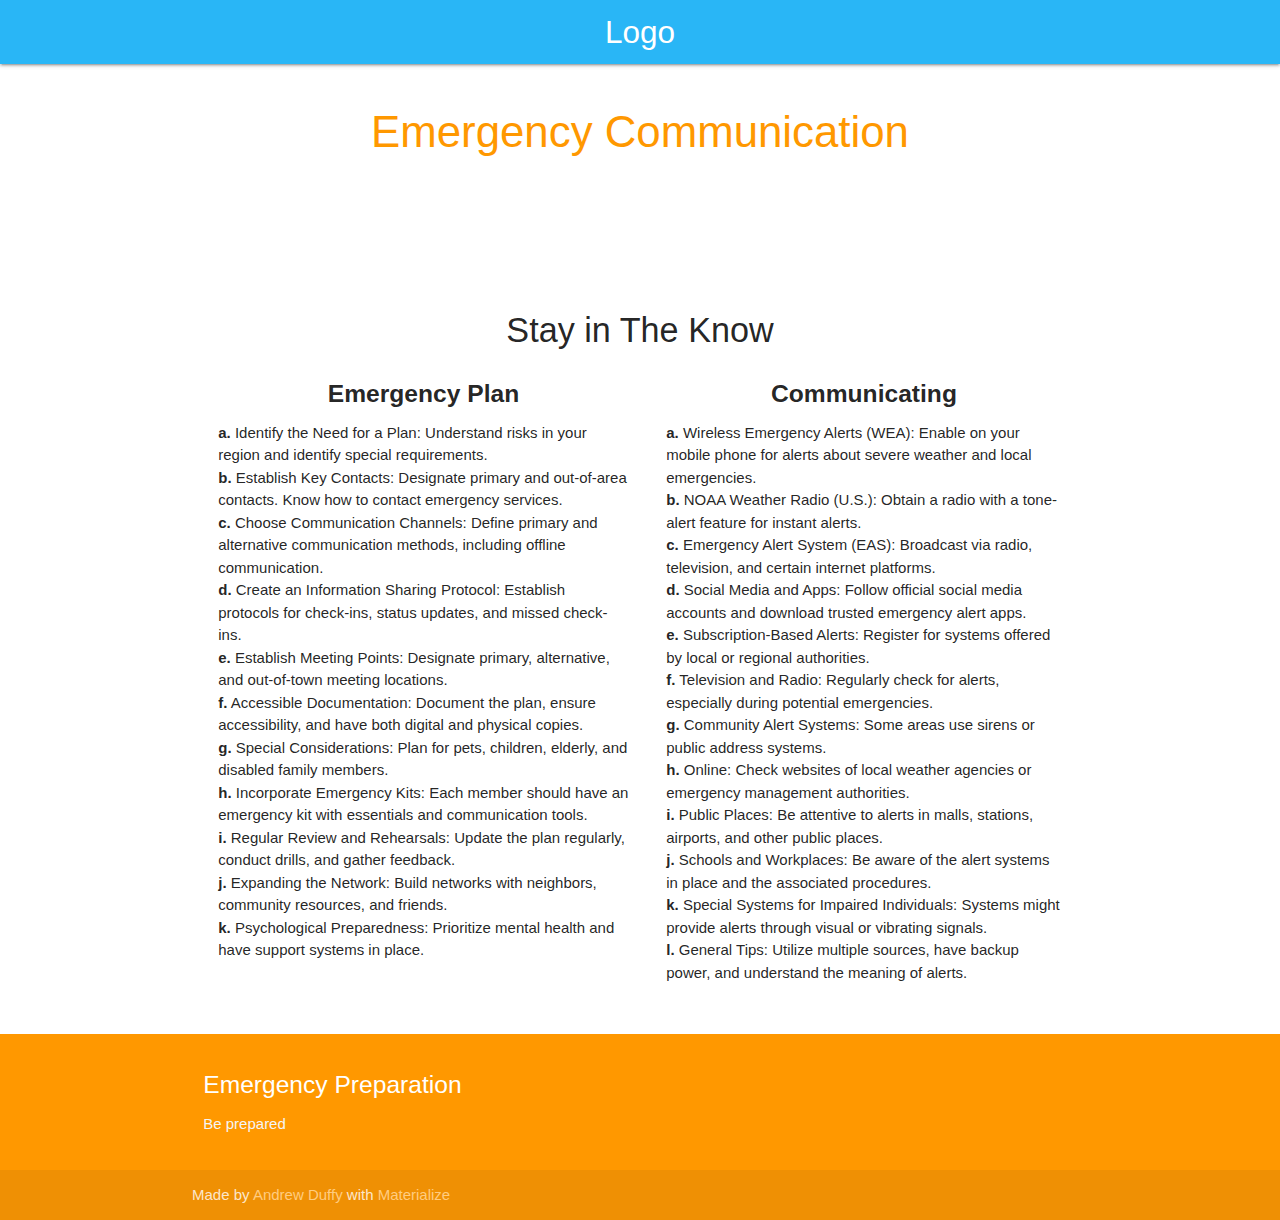
==== Emergency-Communication.html @ b530e598 "Update Emergency-Communication.html" ====
<!DOCTYPE html>
<html lang="en">

<head>
    <meta charset="UTF-8">
    <meta name="viewport" content="width=device-width, initial-scale=1.0, maximum-scale=1.0">
    <title>Emergency Communication - Andrew Duffy</title>
    <link href="https://fonts.googleapis.com/icon?family=Material+Icons" rel="stylesheet">
    <link rel="stylesheet" href="css/materialize.css" type="text/css" media="screen,projection">
    <link rel="stylesheet" href="css/style.css" type="text/css" media="screen,projection">
</head>

<body>

    <!-- Navigation -->
    <nav class="light-blue lighten-1">
        <div class="nav-wrapper container">
            <a id="logo-container" href="index.html" class="center brand-logo">Logo</a>
        </div>
    </nav>

    <!-- Banner Section -->
    <div class="section no-pad-bot" id="index-banner">
        <div class="container">
            <h3 class="header center orange-text">Emergency Communication</h3>
        </div>
    </div>

    <!-- Icon & Communication Sections -->
    <div class="container">
        <div class="section">
            <div class="row">
                <div class="icon-block">
                    <h2 class="center light-blue-text"><i class="material-icons">hub</i></h2>
                    <h4 class="center">Stay in The Know</h4>
                <!-- Assuming 3 boxes in large screens, 2 in medium and 1 in small screens -->
                <div class="col s12 m6 64">
                    <h5 class="center" id="emergency_communication"><b>Emergency Plan</b></h5>
                        <!-- Shortened content for brevity -->
                        <ul>
                            <li><b>a.</b> Identify the Need for a Plan: Understand risks in your region and identify
                                special requirements.</li>
                            <li><b>b.</b> Establish Key Contacts: Designate primary and out-of-area contacts. Know how
                                to contact emergency services.</li>
                            <li><b>c.</b> Choose Communication Channels: Define primary and alternative communication
                                methods, including offline communication.</li>
                            <li><b>d.</b> Create an Information Sharing Protocol: Establish protocols for check-ins,
                                status updates, and missed check-ins.</li>
                            <li><b>e.</b> Establish Meeting Points: Designate primary, alternative, and out-of-town
                                meeting locations.</li>
                            <li><b>f.</b> Accessible Documentation: Document the plan, ensure accessibility, and have
                                both digital and physical copies.</li>
                            <li><b>g.</b> Special Considerations: Plan for pets, children, elderly, and disabled family
                                members.</li>
                            <li><b>h.</b> Incorporate Emergency Kits: Each member should have an emergency kit with
                                essentials and communication tools.</li>
                            <li><b>i.</b> Regular Review and Rehearsals: Update the plan regularly, conduct drills, and
                                gather feedback.</li>
                            <li><b>j.</b> Expanding the Network: Build networks with neighbors, community resources, and
                                friends.</li>
                            <li><b>k.</b> Psychological Preparedness: Prioritize mental health and have support systems
                                in place.</li>
                        </ul>
                    </div>
                </div>
                
                <div class="col s12 m6 l6">
                    <div class="icon-block">
                        <h5 class="center" id="emergency_communication"><b>Communicating</b></h5>
                        <!-- Shortened content for brevity -->
                        <ul>
                            <li><b>a.</b> Wireless Emergency Alerts (WEA): Enable on your mobile phone for alerts about
                                severe weather and local emergencies.</li>
                            <li><b>b.</b> NOAA Weather Radio (U.S.): Obtain a radio with a tone-alert feature for
                                instant alerts.</li>
                            <li><b>c.</b> Emergency Alert System (EAS): Broadcast via radio, television, and certain
                                internet platforms.</li>
                            <li><b>d.</b> Social Media and Apps: Follow official social media accounts and download
                                trusted emergency alert apps.</li>
                            <li><b>e.</b> Subscription-Based Alerts: Register for systems offered by local or regional
                                authorities.</li>
                            <li><b>f.</b> Television and Radio: Regularly check for alerts, especially during potential
                                emergencies.</li>
                            <li><b>g.</b> Community Alert Systems: Some areas use sirens or public address systems.</li>
                            <li><b>h.</b> Online: Check websites of local weather agencies or emergency management
                                authorities.</li>
                            <li><b>i.</b> Public Places: Be attentive to alerts in malls, stations, airports, and other
                                public places.</li>
                            <li><b>j.</b> Schools and Workplaces: Be aware of the alert systems in place and the
                                associated procedures.</li>
                            <li><b>k.</b> Special Systems for Impaired Individuals: Systems might provide alerts through
                                visual or vibrating signals.</li>
                            <li><b>l.</b> General Tips: Utilize multiple sources, have backup power, and understand the
                                meaning of alerts.</li>
                        </ul>
                    </div>
                </div>
            </div>
        </div>
    </div>

    <!-- Footer -->
    <footer class="page-footer orange">
        <div class="container">
            <div class="row">
                <div class="col l6 s12">
                    <h5 class="white-text">Emergency Preparation</h5>
                    <p class="grey-text text-lighten-4">Be prepared</p>


                </div>
               
            </div>
        </div>
        <div class="footer-copyright">
            <div class="container">
                Made by <a class="orange-text text-lighten-3" href="#">Andrew Duffy</a> with <a
                    class="orange-text text-lighten-3" href="https://materializecss.com/" target="_blank">Materialize</a>
            </div>
        </div>
    </footer>
    <!-- Scripts -->
    <script src="https://code.jquery.com/jquery-2.1.1.min.js"></script>
    <script src="js/materialize.js"></script>
    <script src="js/init.js"></script>
</body>

</html>
---- css/style.css ----
/* Custom Stylesheet */
/**
 * Use this file to override Materialize files so you can update
 * the core Materialize files in the future
 *
 * Made By MaterializeCSS.com
 */

.icon-block {
  padding: 0 15px;
}
.icon-block .material-icons {
	font-size: inherit;
}
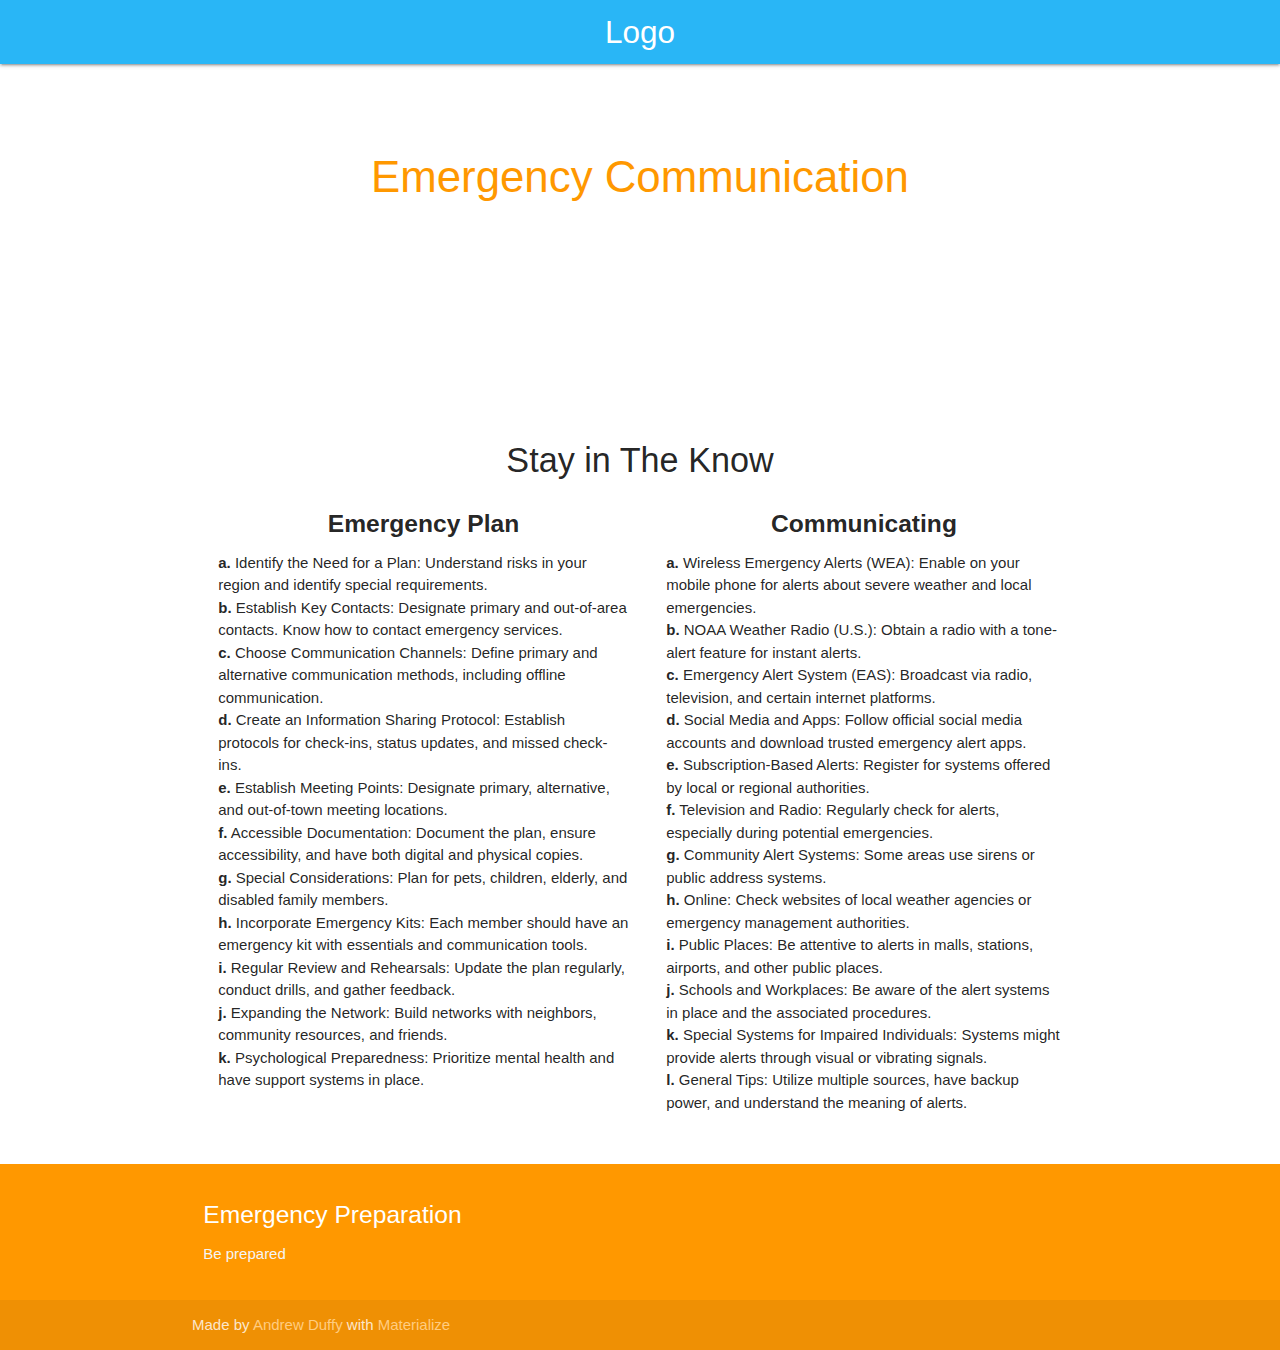
==== commit e433db6b: "Changed ECom title section" ====
--- a/Emergency-Communication.html
+++ b/Emergency-Communication.html
@@ -11,18 +11,20 @@
 </head>
 
 <body>
-
-    <!-- Navigation -->
-    <nav class="light-blue lighten-1">
-        <div class="nav-wrapper container">
-            <a id="logo-container" href="index.html" class="center brand-logo">Logo</a>
+    <nav class="light-blue lighten-1" role="navigation">
+        <div class="nav-wrapper container"><a id="logo-container" href="index.html" class="center brand-logo">Logo</a>
         </div>
     </nav>
-
-    <!-- Banner Section -->
     <div class="section no-pad-bot" id="index-banner">
         <div class="container">
+            <br><br>
             <h3 class="header center orange-text">Emergency Communication</h3>
+            <div class="row center">
+            </div>
+            <div class="row center">
+            </div>
+            <br><br>
+
         </div>
     </div>
 
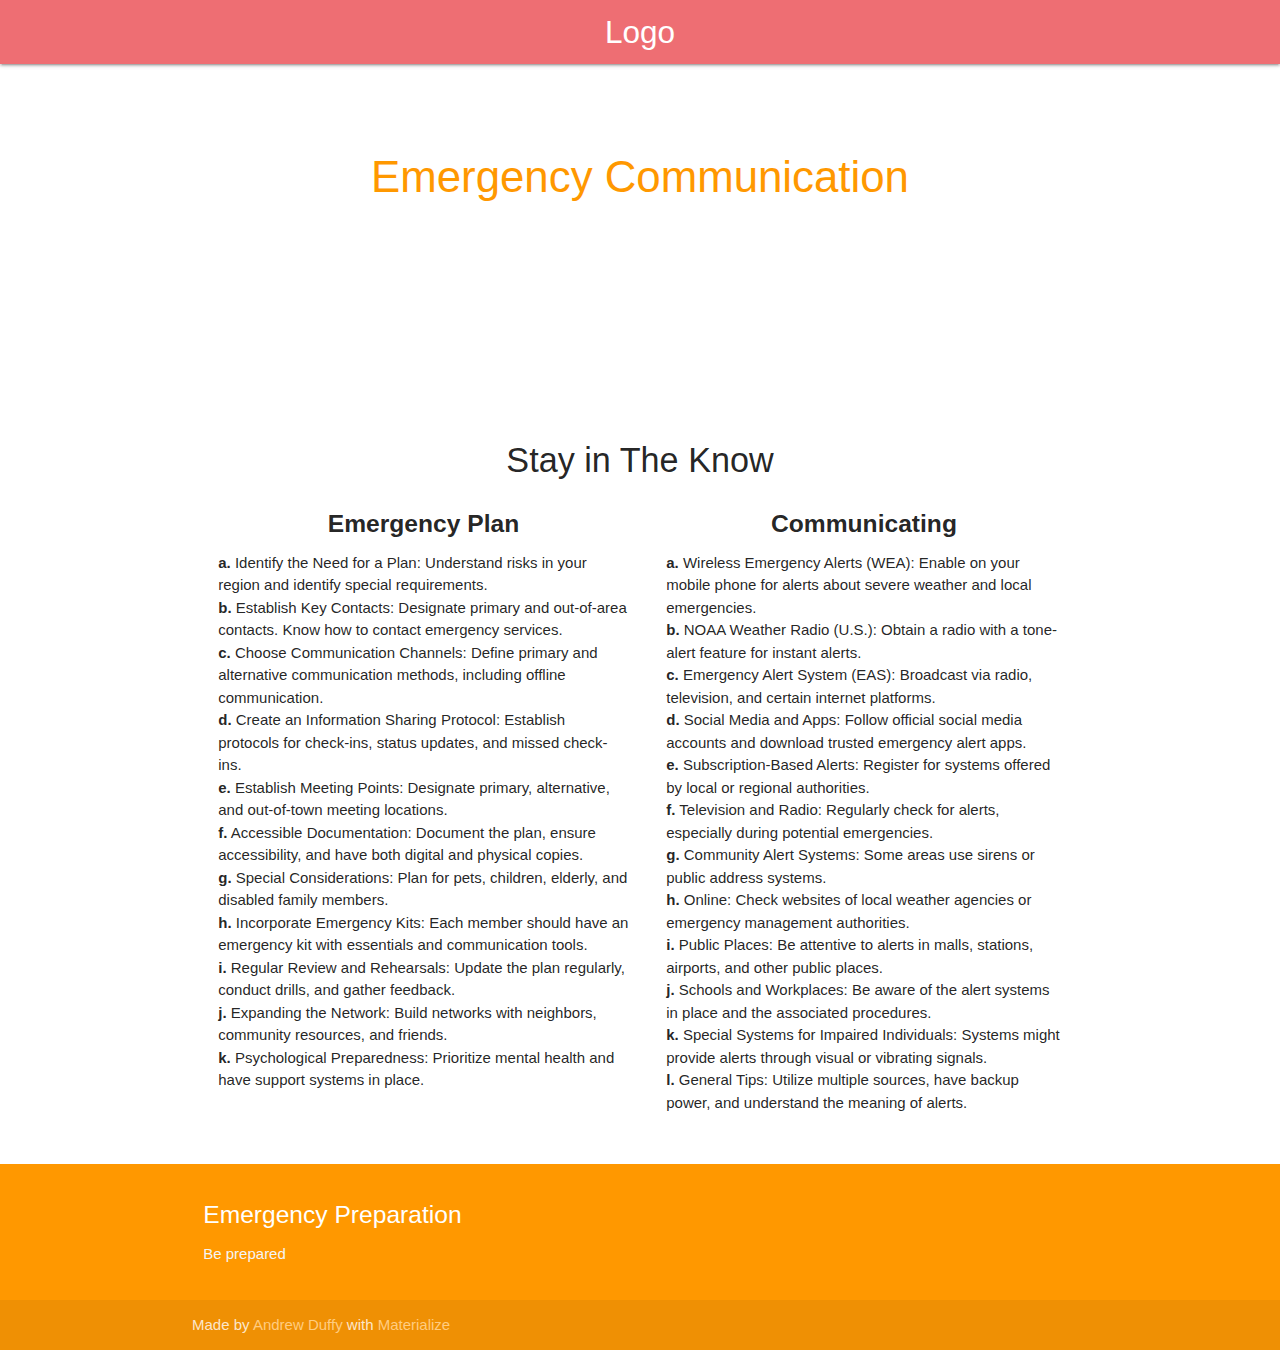
==== commit 4fe36410: "Logo cropped + test new colors" ====
--- a/Emergency-Communication.html
+++ b/Emergency-Communication.html
@@ -11,7 +11,7 @@
 </head>
 
 <body>
-    <nav class="light-blue lighten-1" role="navigation">
+    <nav class="lighten-1" role="navigation">
         <div class="nav-wrapper container"><a id="logo-container" href="index.html" class="center brand-logo">Logo</a>
         </div>
     </nav>
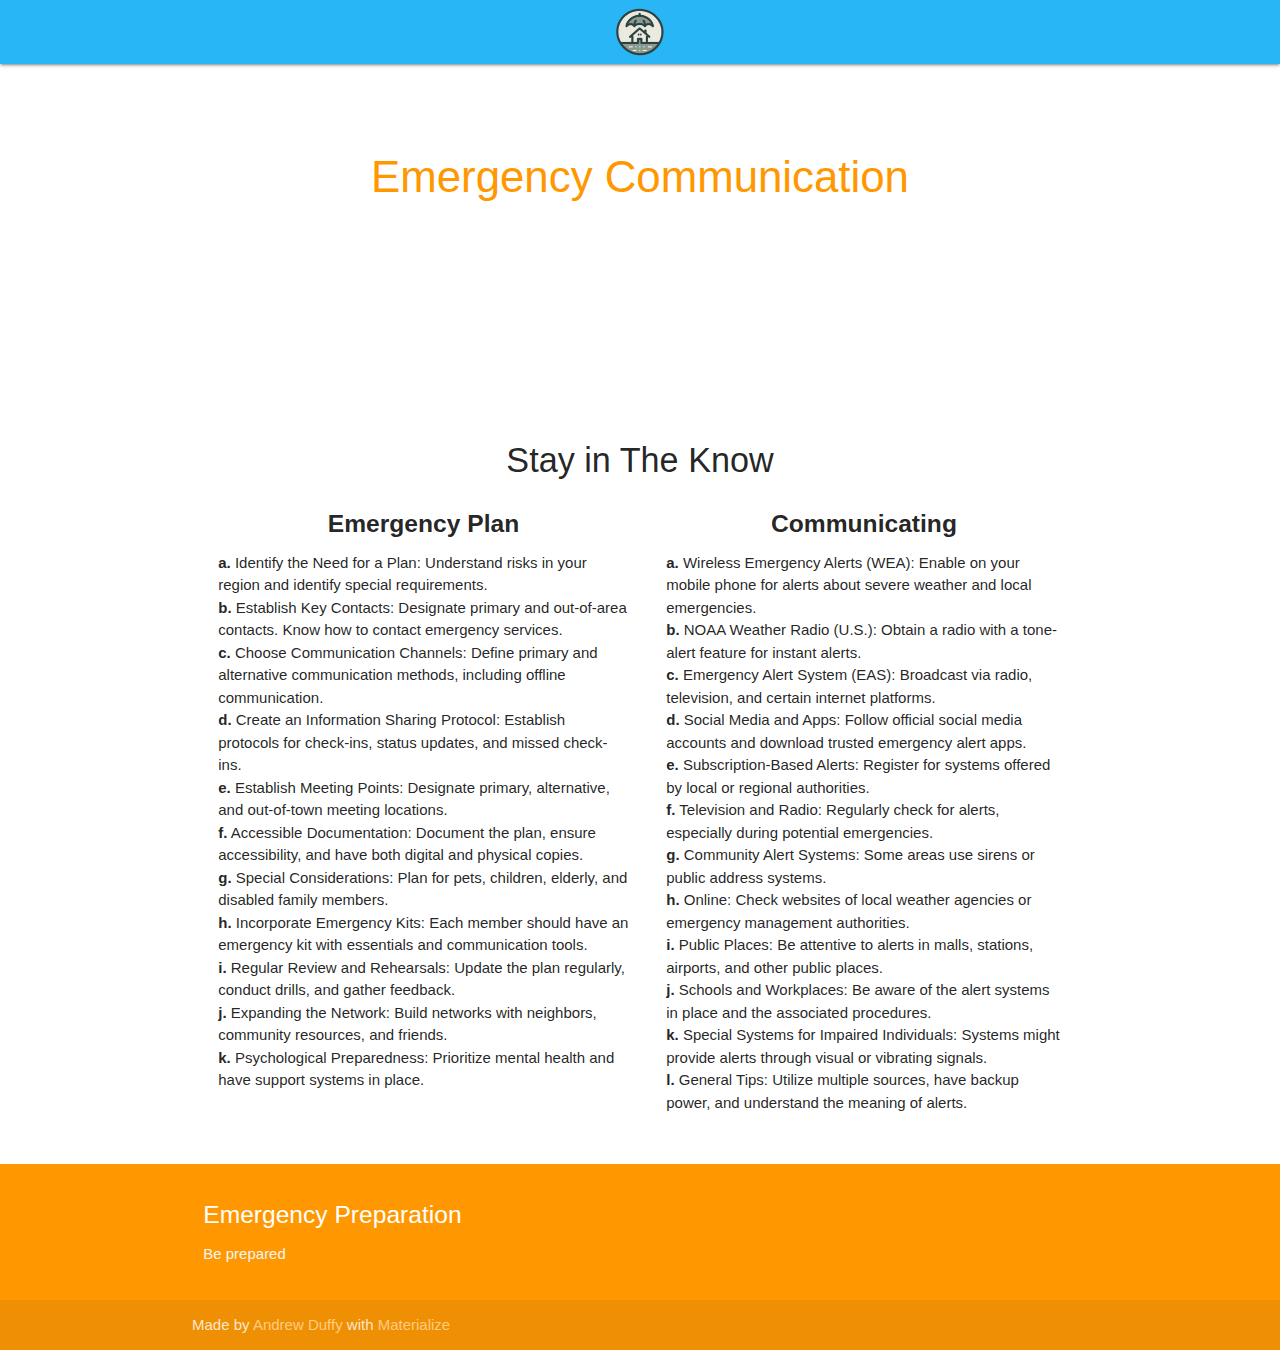
==== commit a8ad2351: "Add Icon to all pages" ====
--- a/Emergency-Communication.html
+++ b/Emergency-Communication.html
@@ -5,14 +5,18 @@
     <meta charset="UTF-8">
     <meta name="viewport" content="width=device-width, initial-scale=1.0, maximum-scale=1.0">
     <title>Emergency Communication - Andrew Duffy</title>
+    <link rel="icon" href="assets/Images/logo.png">
+
     <link href="https://fonts.googleapis.com/icon?family=Material+Icons" rel="stylesheet">
     <link rel="stylesheet" href="css/materialize.css" type="text/css" media="screen,projection">
     <link rel="stylesheet" href="css/style.css" type="text/css" media="screen,projection">
 </head>
 
 <body>
-    <nav class="lighten-1" role="navigation">
-        <div class="nav-wrapper container"><a id="logo-container" href="index.html" class="center brand-logo">Logo</a>
+    <nav class="light-blue lighten-1">
+        <div class="col s12 m12 l12" style="height: 7px;"></div>
+        <div class="container"><a id="logo-container" href="#" class="center brand-logo"><img
+                    src="assets/Images/logo.png" style="height: 50px;"></a>
         </div>
     </nav>
     <div class="section no-pad-bot" id="index-banner">
@@ -35,9 +39,9 @@
                 <div class="icon-block">
                     <h2 class="center light-blue-text"><i class="material-icons">hub</i></h2>
                     <h4 class="center">Stay in The Know</h4>
-                <!-- Assuming 3 boxes in large screens, 2 in medium and 1 in small screens -->
-                <div class="col s12 m6 64">
-                    <h5 class="center" id="emergency_communication"><b>Emergency Plan</b></h5>
+                    <!-- Assuming 3 boxes in large screens, 2 in medium and 1 in small screens -->
+                    <div class="col s12 m6 64">
+                        <h5 class="center" id="emergency_communication"><b>Emergency Plan</b></h5>
                         <!-- Shortened content for brevity -->
                         <ul>
                             <li><b>a.</b> Identify the Need for a Plan: Understand risks in your region and identify
@@ -65,7 +69,7 @@
                         </ul>
                     </div>
                 </div>
-                
+
                 <div class="col s12 m6 l6">
                     <div class="icon-block">
                         <h5 class="center" id="emergency_communication"><b>Communicating</b></h5>
@@ -111,13 +115,14 @@
 
 
                 </div>
-               
+
             </div>
         </div>
         <div class="footer-copyright">
             <div class="container">
                 Made by <a class="orange-text text-lighten-3" href="#">Andrew Duffy</a> with <a
-                    class="orange-text text-lighten-3" href="https://materializecss.com/" target="_blank">Materialize</a>
+                    class="orange-text text-lighten-3" href="https://materializecss.com/"
+                    target="_blank">Materialize</a>
             </div>
         </div>
     </footer>
@@ -127,4 +132,4 @@
     <script src="js/init.js"></script>
 </body>
 
-</html>
+</html>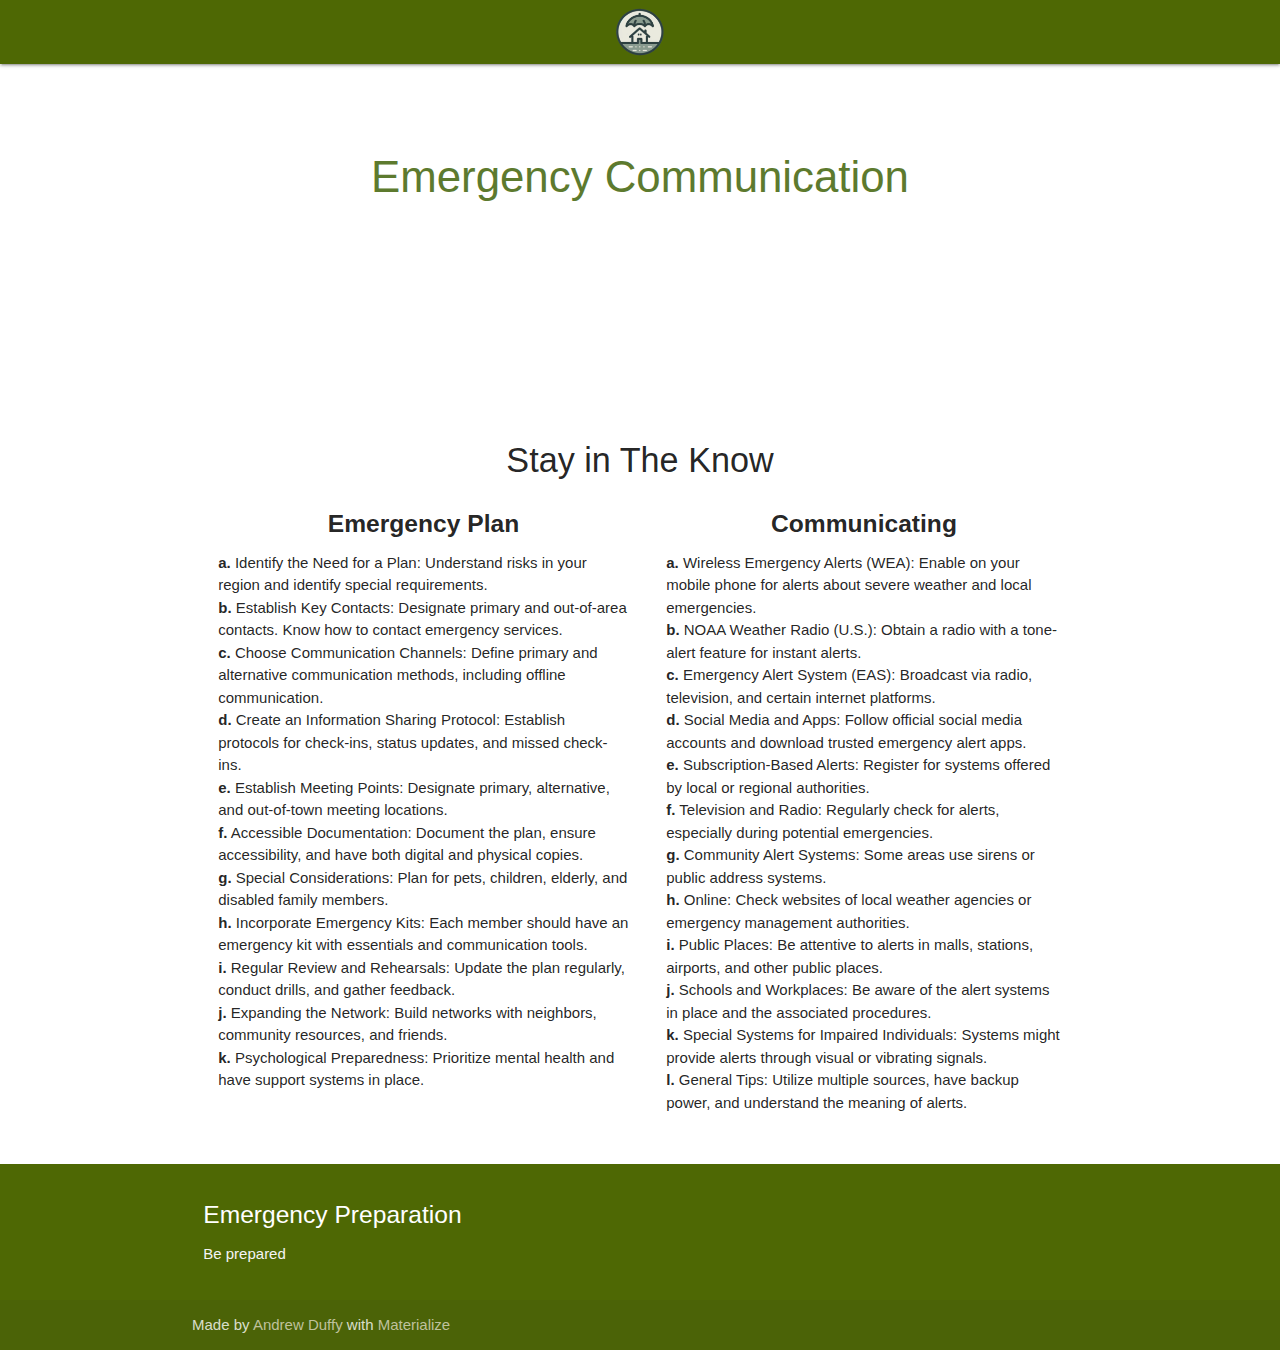
==== commit f72861a7: "Colors fixed" ====
--- a/Emergency-Communication.html
+++ b/Emergency-Communication.html
@@ -13,16 +13,16 @@
 </head>
 
 <body>
-    <nav class="light-blue lighten-1">
+    <nav class="lighten-1" style="background-color: #4E6804ff !important;">
         <div class="col s12 m12 l12" style="height: 7px;"></div>
-        <div class="container"><a id="logo-container" href="#" class="center brand-logo"><img
-                    src="assets/Images/logo.png" style="height: 50px;"></a>
+        <div class="container"><a id="logo-container" href="index.html" class="center brand-logo"><img
+              src="assets/Images/logo.png" style="height: 50px;"></a>
         </div>
-    </nav>
+        </nav>
     <div class="section no-pad-bot" id="index-banner">
         <div class="container">
             <br><br>
-            <h3 class="header center orange-text">Emergency Communication</h3>
+            <h3 class="header center" style="color: rgb(93, 122, 46);">Emergency Communication</h3>
             <div class="row center">
             </div>
             <div class="row center">
@@ -37,7 +37,7 @@
         <div class="section">
             <div class="row">
                 <div class="icon-block">
-                    <h2 class="center light-blue-text"><i class="material-icons">hub</i></h2>
+                    <h2 class="center light-blue-text"><i class="material-icons" style="color: #4E6804ff !important;">hub</i></h2>
                     <h4 class="center">Stay in The Know</h4>
                     <!-- Assuming 3 boxes in large screens, 2 in medium and 1 in small screens -->
                     <div class="col s12 m6 64">
@@ -106,7 +106,7 @@
     </div>
 
     <!-- Footer -->
-    <footer class="page-footer orange">
+    <footer class="page-footer" style="background-color: #4E6804ff;">
         <div class="container">
             <div class="row">
                 <div class="col l6 s12">
@@ -120,8 +120,8 @@
         </div>
         <div class="footer-copyright">
             <div class="container">
-                Made by <a class="orange-text text-lighten-3" href="#">Andrew Duffy</a> with <a
-                    class="orange-text text-lighten-3" href="https://materializecss.com/"
+                Made by <a class="text-lighten-3" href="https://github.com/AndrewDuffyJr" target="_blank" style="color: #BFC19Cff;">Andrew Duffy</a> with <a
+                    class="text-lighten-3" style="color: #BFC19Cff;" href="https://materializecss.com/"
                     target="_blank">Materialize</a>
             </div>
         </div>
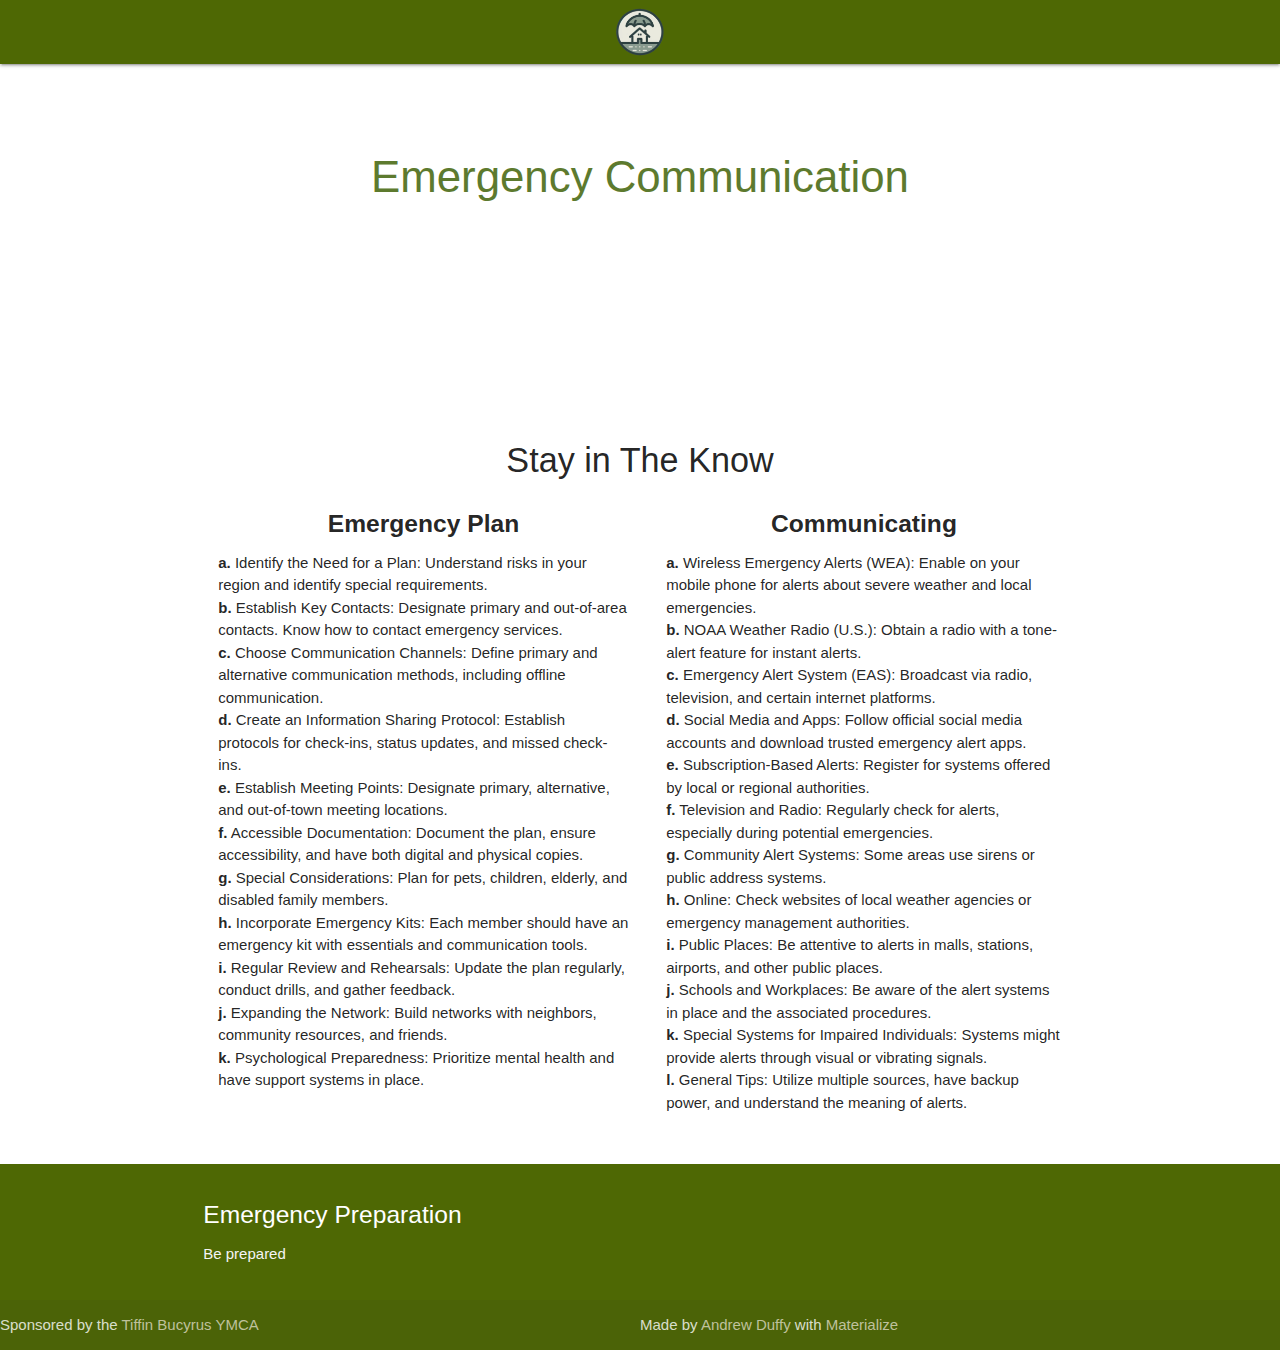
==== commit 86a9a700: "Formating" ====
--- a/Emergency-Communication.html
+++ b/Emergency-Communication.html
@@ -16,9 +16,9 @@
     <nav class="lighten-1" style="background-color: #4E6804ff !important;">
         <div class="col s12 m12 l12" style="height: 7px;"></div>
         <div class="container"><a id="logo-container" href="index.html" class="center brand-logo"><img
-              src="assets/Images/logo.png" style="height: 50px;"></a>
+                    src="assets/Images/logo.png" style="height: 50px;"></a>
         </div>
-        </nav>
+    </nav>
     <div class="section no-pad-bot" id="index-banner">
         <div class="container">
             <br><br>
@@ -37,7 +37,8 @@
         <div class="section">
             <div class="row">
                 <div class="icon-block">
-                    <h2 class="center light-blue-text"><i class="material-icons" style="color: #4E6804ff !important;">hub</i></h2>
+                    <h2 class="center light-blue-text"><i class="material-icons"
+                            style="color: #4E6804ff !important;">hub</i></h2>
                     <h4 class="center">Stay in The Know</h4>
                     <!-- Assuming 3 boxes in large screens, 2 in medium and 1 in small screens -->
                     <div class="col s12 m6 64">
@@ -119,10 +120,12 @@
             </div>
         </div>
         <div class="footer-copyright">
+            <div class="container">Sponsored by the <a class="text-lighten-3" style="color: #BFC19Cff;"
+                    href="https://www.bucyrustiffinymca.org/" target="_blank">Tiffin Bucyrus YMCA</a></div>
             <div class="container">
-                Made by <a class="text-lighten-3" href="https://github.com/AndrewDuffyJr" target="_blank" style="color: #BFC19Cff;">Andrew Duffy</a> with <a
-                    class="text-lighten-3" style="color: #BFC19Cff;" href="https://materializecss.com/"
-                    target="_blank">Materialize</a>
+                Made by <a class="text-lighten-3" href="https://github.com/AndrewDuffyJr" target="_blank"
+                    style="color: #BFC19Cff;">Andrew Duffy</a> with <a class="text-lighten-3" style="color: #BFC19Cff;"
+                    href="https://materializecss.com/" target="_blank">Materialize</a>
             </div>
         </div>
     </footer>
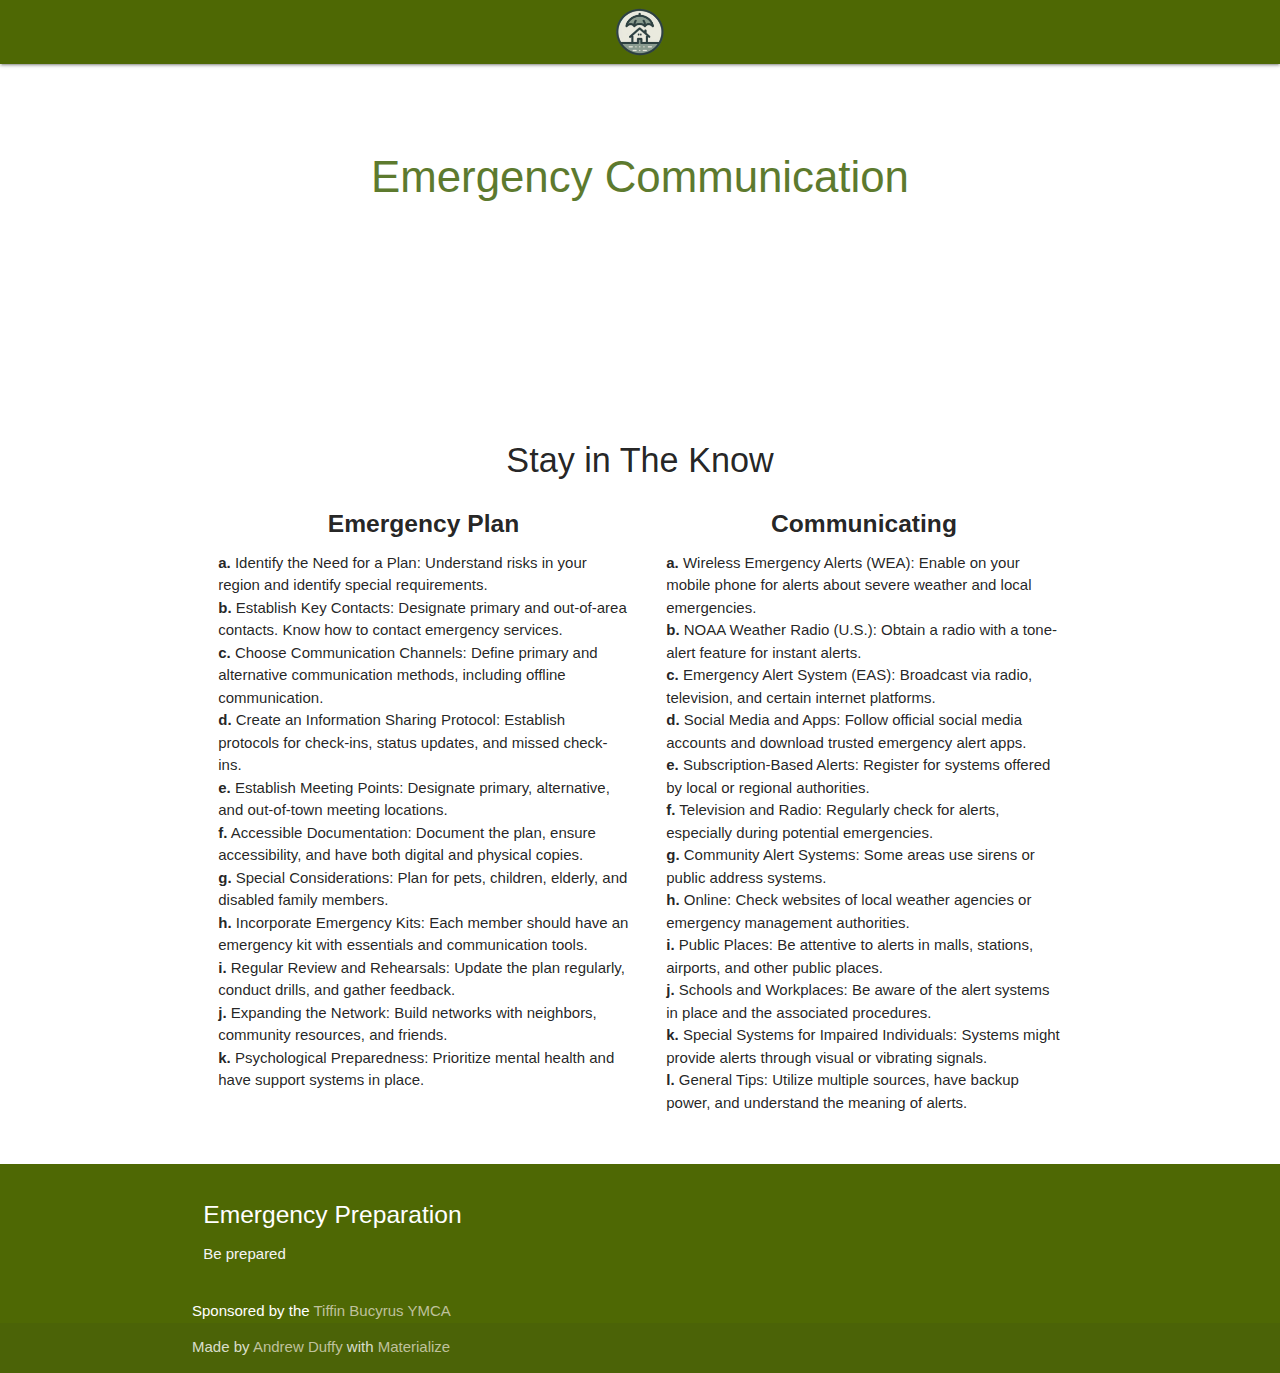
==== commit 6c84c464: "Formating" ====
--- a/Emergency-Communication.html
+++ b/Emergency-Communication.html
@@ -119,9 +119,9 @@
 
             </div>
         </div>
+        <div class="container">Sponsored by the <a class="text-lighten-3" style="color: #BFC19Cff;"
+            href="https://www.bucyrustiffinymca.org/" target="_blank">Tiffin Bucyrus YMCA</a></div>
         <div class="footer-copyright">
-            <div class="container">Sponsored by the <a class="text-lighten-3" style="color: #BFC19Cff;"
-                    href="https://www.bucyrustiffinymca.org/" target="_blank">Tiffin Bucyrus YMCA</a></div>
             <div class="container">
                 Made by <a class="text-lighten-3" href="https://github.com/AndrewDuffyJr" target="_blank"
                     style="color: #BFC19Cff;">Andrew Duffy</a> with <a class="text-lighten-3" style="color: #BFC19Cff;"
